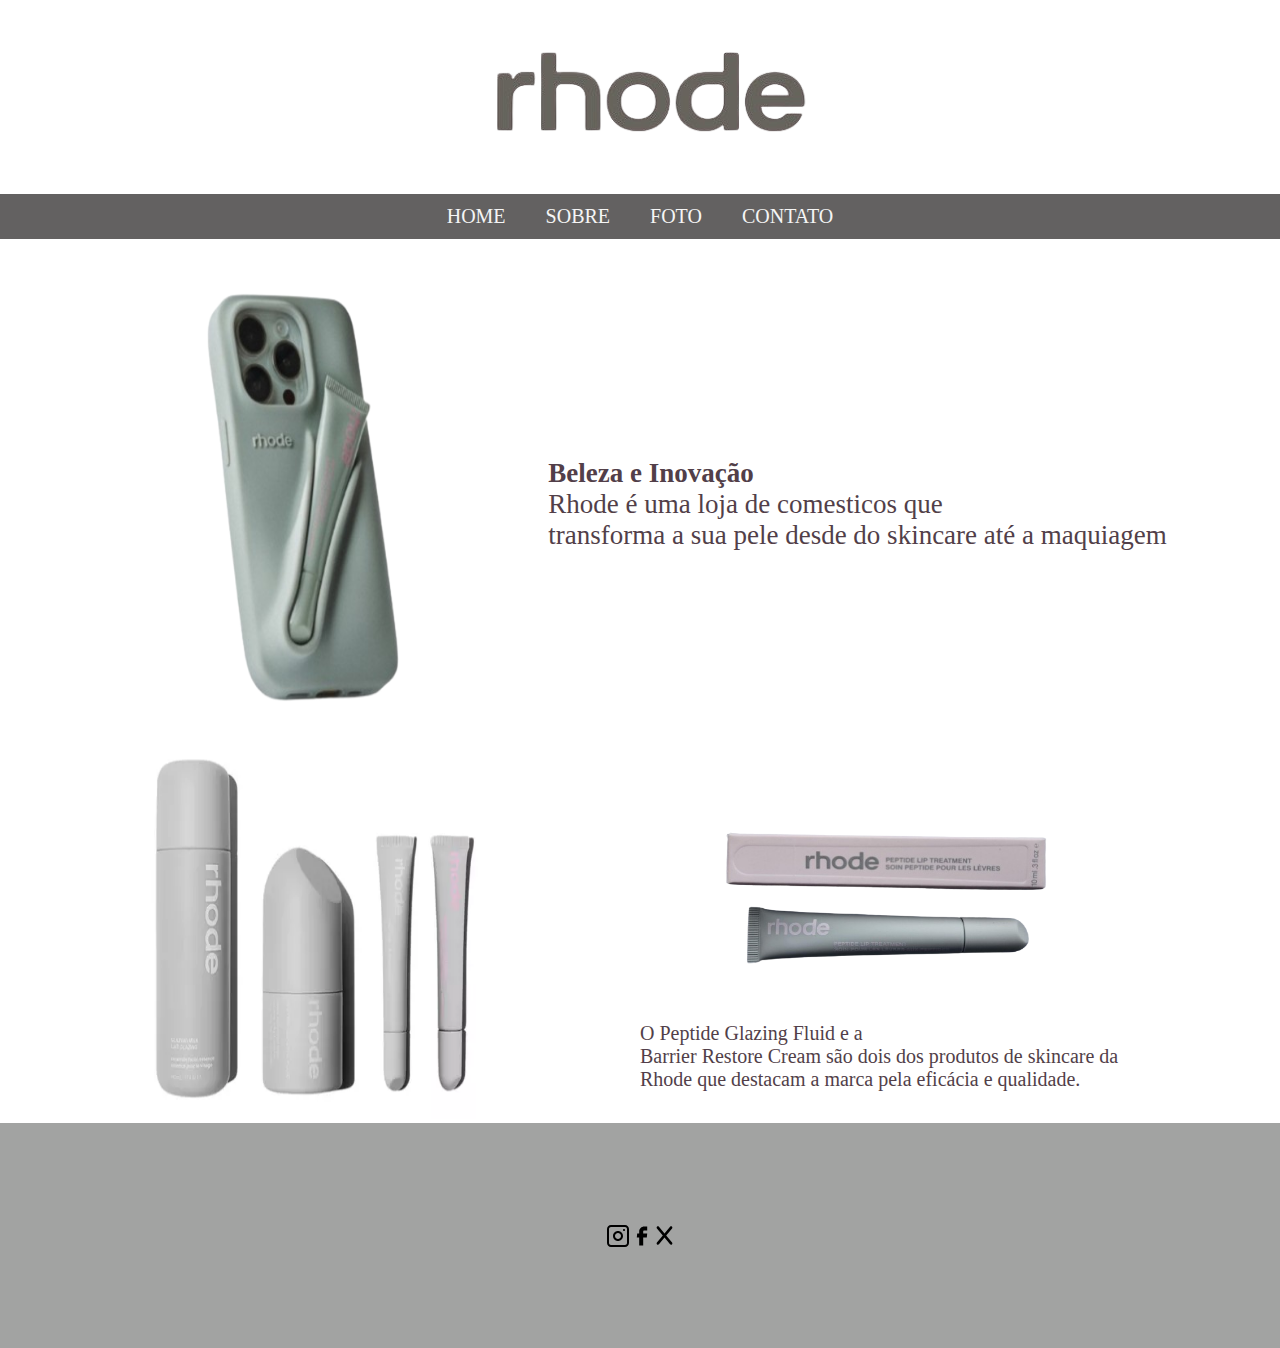
==== index.html @ d37c164c "commit 1" ====
<!DOCTYPE html>
<html lang="pt-br">
<head>
    <meta charset="UTF-8">
    <meta http-equiv="X-UA-Compatible" content="IE=edge">
    <meta name="viewport" content="width=device-width, initial-scale=1.0">
    <link rel="stylesheet" href="style.css">
    <style>
        @import url('https://fonts.googleapis.com/css2?family=Poppins:ital,wght@0,100;0,200;0,300;0,400;0,500;0,600;0,700;0,800;0,900;1,100;1,200;1,300;1,400;1,500;1,600;1,700;1,800;1,900&display=swap');
        </style>
    <title>Rhode</title>
</head>
<body>
    <header><img src="20989056-c8qoqteshu-removebg-preview.png" alt=""></header>
    <div class="menu">
        <a href="index.html">HOME</a>
        <a href="sobre.html">SOBRE</a>
        <a href="foto.html">FOTO</a>
        <a href="contato.html">CONTATO</a>
    </div>
    <section>
        <img src="capinha.png" alt="capinha de celular" width="390px" height="500px">
        <p><strong>Beleza e Inovação</strong>
        <br> Rhode é uma loja de comesticos que <br>transforma a sua pele desde do skincare até a maquiagem</p>
    </section>

    <div class="ftos">
        <div class="img2">
                <img src="home2.webp" alt="" width="350px" height="380px">
        </div>
        <div class="img3">
                <img src="home3.png" alt="" height="250px" width="400px">
                <p class="te">O Peptide Glazing Fluid e a<br> Barrier Restore Cream são dois dos produtos de skincare da Rhode que destacam a marca pela eficácia e qualidade.</p>
               
        </div>
    </div>
    
    <div class="rodape">
        <img src="instagram.svg" alt="">
        <img src="facebook - Copia - Copia - Copia.svg" alt="">
        <img src="x-solid.svg" alt="" width="21px" height="21px">
  
    </div>
  
       
  
</body>
</html>
---- style.css ----
*{
    margin: 0;
    padding: 0;
    overflow-x: hidden;
}

header{
    text-align: center;
    }

    .menu{
        display: flex;
        align-items: center;
        justify-content: center;
        text-align: center;
        gap: 40px;
        font-size: 20px;
        width: 100vw;
        height: 5vh;
        background-color: #636161;
    }
    a{
        text-decoration: none;
        color: whitesmoke;
    }
    section{
        display: flex;
        justify-content: center;
        align-items: center;
        gap: 45px;
        color: gray;
        font-size: 30px;
    }

    section > p{
        margin-top: 30px;
    }
    .ftos{
        display: flex;
        justify-content: center;
        align-items: center;
        gap: 150px; 
    }
    
    .img3{
        display: flex;
        flex-direction: column;
        justify-content: center;
        align-items: center;
    }

    .img3 > p{
        width: 500px;
    }
    p{
        font-size: 27px;
        color: #523f49; 
    }
    .te{
        font-size: 20px;

    }
    .rodape{
        background-color: rgb(162, 163, 162);
        width: 100vw;
        height: 25vh;
        display: flex;
        justify-content: center;
        align-items: center;
        
    }
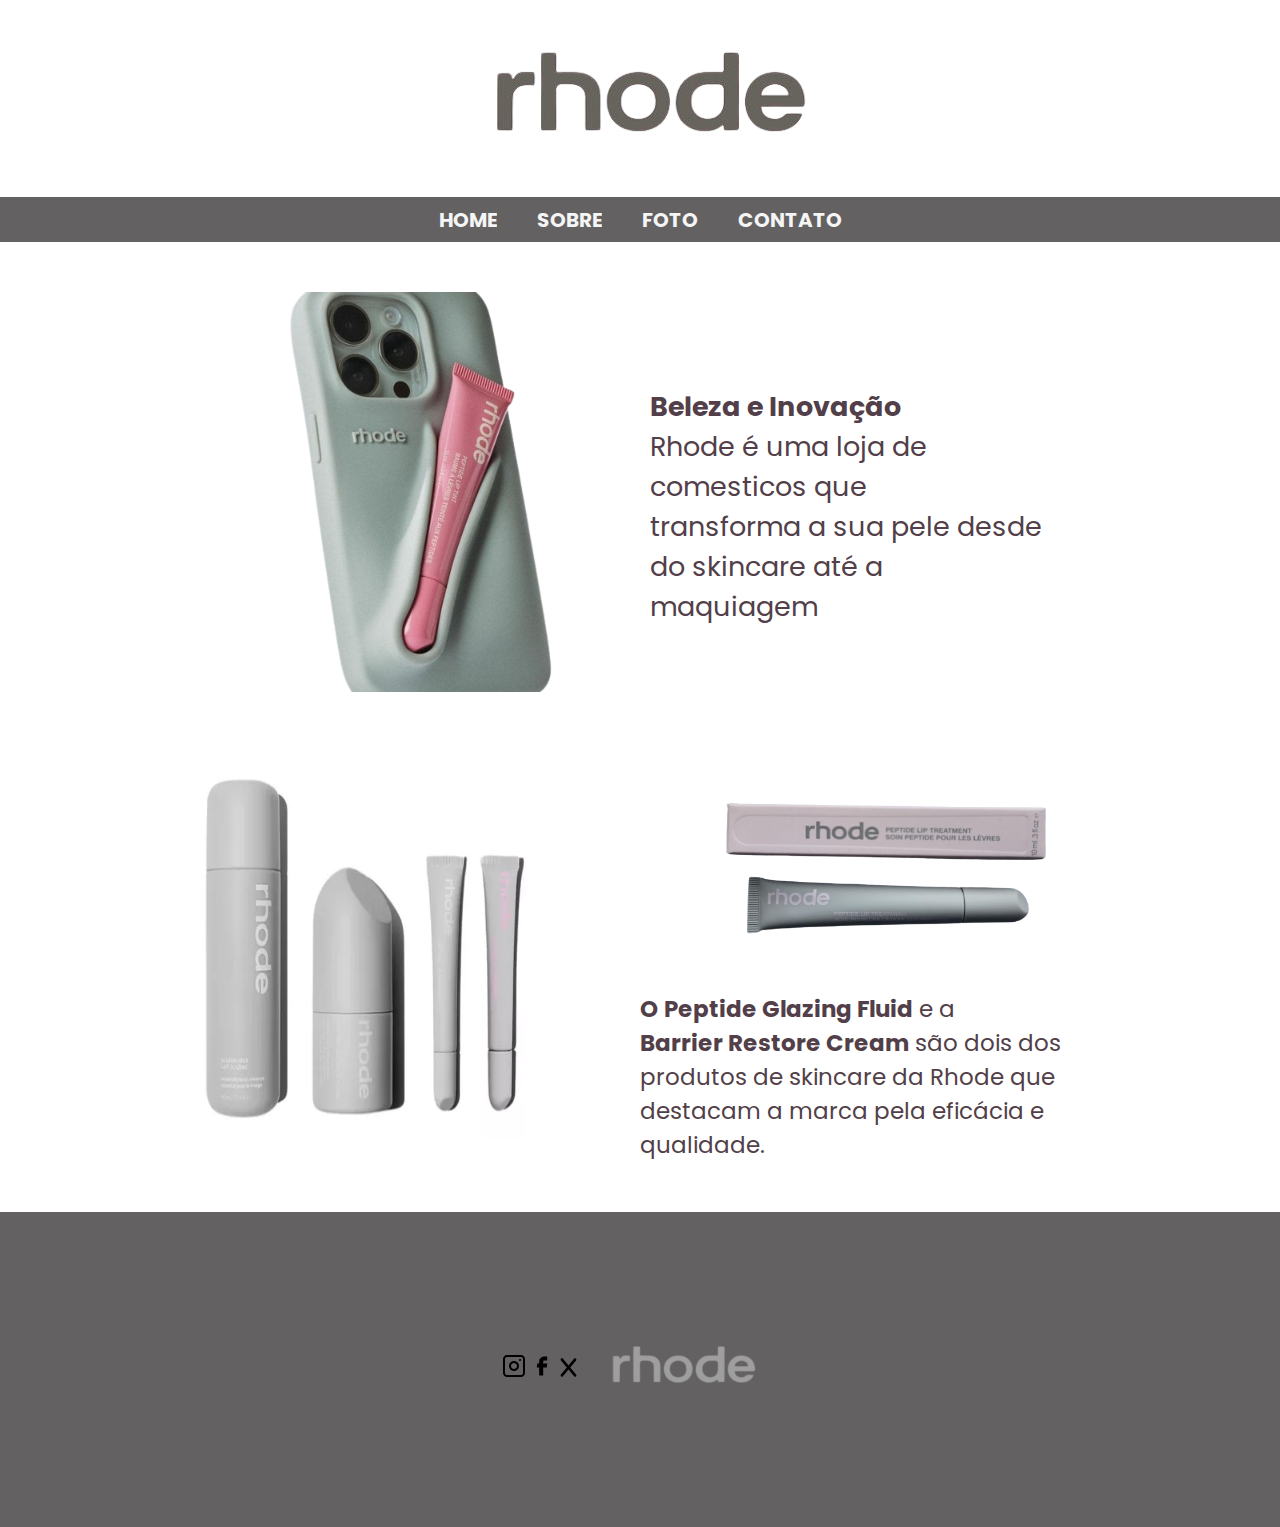
==== commit 569ca5f0: "commit 2" ====
--- a/index.html
+++ b/index.html
@@ -4,14 +4,15 @@
     <meta charset="UTF-8">
     <meta http-equiv="X-UA-Compatible" content="IE=edge">
     <meta name="viewport" content="width=device-width, initial-scale=1.0">
-    <link rel="stylesheet" href="style.css">
+    <link rel="stylesheet" href="css/style.css">
     <style>
         @import url('https://fonts.googleapis.com/css2?family=Poppins:ital,wght@0,100;0,200;0,300;0,400;0,500;0,600;0,700;0,800;0,900;1,100;1,200;1,300;1,400;1,500;1,600;1,700;1,800;1,900&display=swap');
         </style>
+
     <title>Rhode</title>
 </head>
 <body>
-    <header><img src="20989056-c8qoqteshu-removebg-preview.png" alt=""></header>
+    <header><img src="img/logo-rhode.png" alt=""></header>
     <div class="menu">
         <a href="index.html">HOME</a>
         <a href="sobre.html">SOBRE</a>
@@ -19,27 +20,32 @@
         <a href="contato.html">CONTATO</a>
     </div>
     <section>
-        <img src="capinha.png" alt="capinha de celular" width="390px" height="500px">
+        <img src="img/capinha-iphone.png" alt="capinha de celular" width="400px">
         <p><strong>Beleza e Inovação</strong>
         <br> Rhode é uma loja de comesticos que <br>transforma a sua pele desde do skincare até a maquiagem</p>
     </section>
 
     <div class="ftos">
         <div class="img2">
-                <img src="home2.webp" alt="" width="350px" height="380px">
+                <img src="img/home2.webp" alt="" width="350px" height="380px">
         </div>
         <div class="img3">
-                <img src="home3.png" alt="" height="250px" width="400px">
-                <p class="te">O Peptide Glazing Fluid e a<br> Barrier Restore Cream são dois dos produtos de skincare da Rhode que destacam a marca pela eficácia e qualidade.</p>
+                <img src="img/home3.png" alt="" height="250px" width="400px">
+                <p class="te"> <strong>O Peptide Glazing Fluid</strong> e a<br> <strong>Barrier Restore Cream</strong> são dois dos produtos de skincare da Rhode que destacam a marca pela eficácia e qualidade.</p>
                
         </div>
     </div>
     
     <div class="rodape">
-        <img src="instagram.svg" alt="">
-        <img src="facebook - Copia - Copia - Copia.svg" alt="">
-        <img src="x-solid.svg" alt="" width="21px" height="21px">
-  
+        <div class="logos-footer">
+            <img src="img/instagram-logo.svg" alt="">
+            <img src="img/logo-facebook.svg" alt="">
+            <img src="img/x-logo.svg" alt="" width="21px" height="21px">
+        </div>
+        
+        <div class="footer-logo-rhode">
+            <img src="img/footer-logo-rhode.png" alt="" width="200">
+        </div>
     </div>
   
        
--- a/css/style.css
+++ b/css/style.css
@@ -0,0 +1,91 @@
+*{
+    margin: 0;
+    padding: 0;
+    overflow-x: hidden;
+    font-family: "Poppins", sans-serif;
+}
+
+header{
+    text-align: center;
+    }
+
+    .menu{
+        display: flex;
+        align-items: center;
+        justify-content: center;
+        text-align: center;
+        gap: 40px;
+        font-size: 20px;
+        width: 100vw;
+        height: 5vh;
+        background-color: #636161;
+    }
+    a{
+        text-decoration: none;
+        color: whitesmoke;
+        font-weight: 700;
+        transition: 1s all;
+    }
+
+    a:hover{
+        transform: scale(1.1);
+        color: #c9c9c9;
+    }
+    section{
+        display: flex;
+        justify-content: center;
+        align-items: center;
+        gap: 20px;
+        color: gray;
+        font-size: 30px;
+        margin-top: 50px;
+    }
+
+    section > img{
+        border-radius: 20px;
+    }
+    section > p{
+        margin-top: 30px;
+        width: 400px;
+    }
+    .ftos{
+        display: flex;
+        justify-content: center;
+        align-items: center;
+        gap: 100px;
+        margin-top: 50px; 
+        margin-bottom: 50px;
+    }
+    
+    .img2{
+        margin-left: 50px;
+    }
+    .img3{
+        display: flex;
+        flex-direction: column;
+        justify-content: center;
+        align-items: center;
+    }
+
+    .img3 > p{
+        width: 500px;
+    }
+
+    p{
+        font-size: 27px;
+        color: #523f49; 
+    }
+    
+    .te{
+        font-size: 23px;
+
+    }
+    .rodape{
+        background-color: #636161;
+        width: 100vw;
+        height: 35vh;
+        display: flex;
+        justify-content: center;
+        align-items: center;
+        
+    }